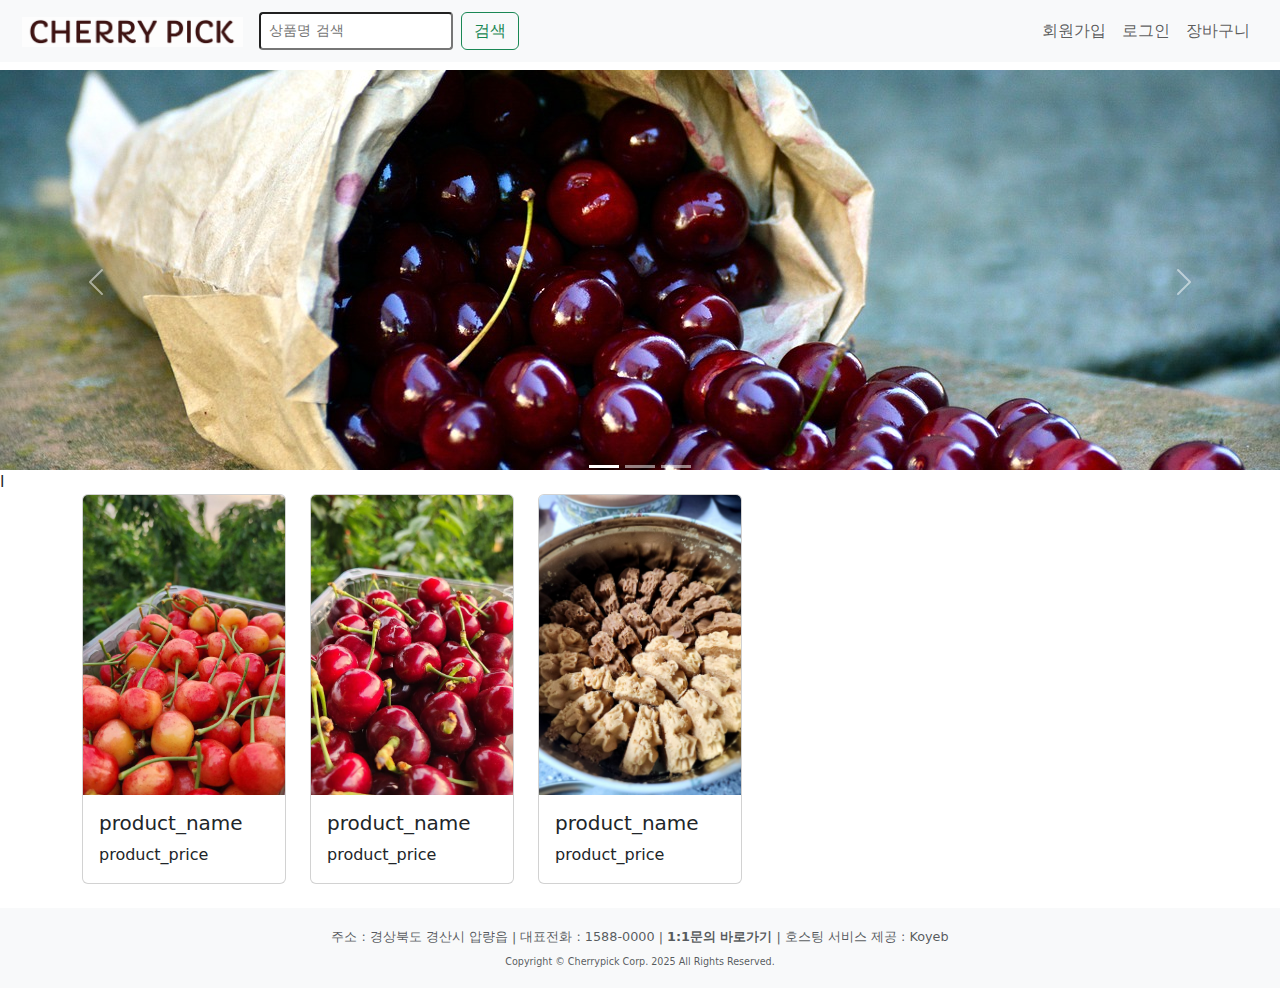
==== src/main/resources/templates/home.html @ aded16c3 "[feat] signUp page" ====
<!DOCTYPE html>
<html lang="ko" xmlns:th="http://www.thymeleaf.org">
<head>
  <meta charset="UTF-8">
  <meta name="viewport" content="width=device-width, initial-scale=1">
  <!-- Latest compiled and minified CSS -->
  <link href="https://cdn.jsdelivr.net/npm/bootstrap@5.3.3/dist/css/bootstrap.min.css" rel="stylesheet">
  <!-- Latest compiled JavaScript -->
  <script src="https://cdn.jsdelivr.net/npm/bootstrap@5.3.3/dist/js/bootstrap.bundle.min.js"></script>
  <title>Title</title>
  <style>
    #mainCarousel .carousel-inner img {
      object-fit: cover;
      height: 400px;
      width: 100%;
    }

    .card img {
      object-fit: cover;
      height: 300px;
      width: 100%;
    }

    .navbar {
      position: fixed;
      top: 0;
      left: 0;
      width: 100%;
      background-color: #f0f0f0;
      /* 배경색 */
      padding: 10px;
      transition: top 0.3s;
      /* 부드러운 전환 효과 */
      z-index: 1000;
      /* 다른 요소 위에 표시 */
    }

    .navbar.hidden {
      top: -70px;
      /* navbar 높이만큼 위로 숨김 */
    }

    body {
      margin: 0;
      /* body의 기본 margin 제거 */
      padding-top: 70px;
      /* navbar 높이만큼 padding 추가 (navbar가 내용을 가리지 않도록) */
    }

    footer .text-muted a {
      /* 푸터 내의 text-muted 클래스 안의 a 태그 */
      color: inherit;
      text-decoration: none;
      font-weight: bold;
    }
  </style>
</head>

<body>
  <!-- Nav Bar -->
  <nav id="mainNavBar" class="navbar navbar-expand-lg navbar-light bg-light">
    <div class="container-fluid">
      <a class="navbar-brand" href="#">
        <img src="../static/cherryPickTextLogo.png" alt="CherryPickLogo" height="30px">
      </a>
      <button class="navbar-toggler" type="button" data-bs-toggle="collapse" data-bs-target="#navbarNav"
        aria-controls="navbarNav" aria-expanded="false" aria-label="Toggle navigation">
        <span class="navbar-toggler-icon"></span>
      </button>
      <div class="collapse navbar-collapse" id="navbarNav">
        <ul class="navbar-nav me-auto">
          <li class="nav-item">
            <form class="d-flex" role="search">
              <input class="form-control-sm me-2" type="search" placeholder="상품명 검색" aria-label="Search">
              <button class="btn btn-outline-success" type="submit">검색</button>
            </form>
          </li>
        </ul>
        <ul class="navbar-nav ms-auto">
          <li class="nav-item">
            <a class="nav-link" href="#">회원가입</a>
          </li>
          <li class="nav-item">
            <a class="nav-link" href="#">로그인</a>
          </li>
          <li class="nav-item">
            <a class="nav-link" href="#">장바구니</a>
          </li>
        </ul>
      </div>
    </div>
  </nav>

  <!-- Carousel -->
  <div id="mainCarousel" class="carousel slide" data-bs-ride="carousel">
    <div class="carousel-indicators">
      <button type="button" data-bs-target="#mainCarousel" data-bs-slide-to="0" class="active"></button>
      <button type="button" data-bs-target="#mainCarousel" data-bs-slide-to="1"></button>
      <button type="button" data-bs-target="#mainCarousel" data-bs-slide-to="2"></button>
    </div>
    <div class="carousel-inner">
      <div class="carousel-item active">
        <img src="../static/cherries_carousel_1.jpg" alt="cherries_carousel_1" class="d-block img-fluid"
          style="width:100%">
      </div>
      <div class="carousel-item">
        <img src="../static/cherries_carousel_2.jpg" alt="cherries_carousel_2" class="d-blockimg-fluid"
          style="width:100%">
      </div>
      <div class="carousel-item">
        <img src="../static/cherries_carousel_3.jpg" alt="cherries_carousel_3" class="d-block img-fluid"
          style="width:100%">
      </div>
    </div>l
    <button class="carousel-control-prev" type="button" data-bs-target="#mainCarousel" data-bs-slide="prev">
      <span class="carousel-control-prev-icon"></span>
    </button>
    <button class="carousel-control-next" type="button" data-bs-target="#mainCarousel" data-bs-slide="next">
      <span class="carousel-control-next-icon"></span>
    </button>
  </div>

  <!-- products -->
  <div class="container">
    <div class="row row-cols-md-3 row-cols-lg-4 row-cols-xl-5 g-4">
      <div class="col">
        <div class="card">
          <img src="../static/product_1.jpg" class="card-img-top" alt="이미지1">
          <div class="card-body">
            <h5 class="card-title">product_name</h5>
            <p class="card-text">product_price</p>
          </div>
        </div>
      </div>
      <div class="col">
        <div class="card">
          <img src="../static/product_2.jpg" class="card-img-top" alt="이미지2">
          <div class="card-body">
            <h5 class="card-title">product_name</h5>
            <p class="card-text">product_price</p>
          </div>
        </div>
      </div>
      <div class="col">
        <div class="card">
          <img src="../static/product_3.jpg" class="card-img-top" alt="이미지N">
          <div class="card-body">
            <h5 class="card-title">product_name</h5>
            <p class="card-text">product_price</p>
          </div>
        </div>
      </div>
    </div>
  </div>

  <!-- footer -->
  <footer class="bg-light text-center py-3 mt-4">
    <div class="container">
      <span class="text-muted" style="font-size: 0.8rem;">주소 : 경상북도 경산시 압량읍 | 대표전화 : 1588-0000 |
        <a href="#">1:1문의 바로가기</a> | 호스팅 서비스 제공 : Koyeb</span>
      <br>
      <span class="text-muted" style="font-size: 0.6rem;">Copyright © Cherrypick Corp. 2025 All Rights Reserved.</span>
    </div>
  </footer>


  <script>
    let prevScrollPos = window.pageYOffset;
    const navbar = document.getElementById("mainNavBar");

    window.onscroll = function () {
      let currentScrollPos = window.pageYOffset;
      if (prevScrollPos > currentScrollPos) {
        navbar.classList.remove("hidden"); // 위로 스크롤 시 나타남
      } else {
        navbar.classList.add("hidden"); // 아래로 스크롤 시 숨김
      }
      prevScrollPos = currentScrollPos;
    }
  </script>

</body>

</html>
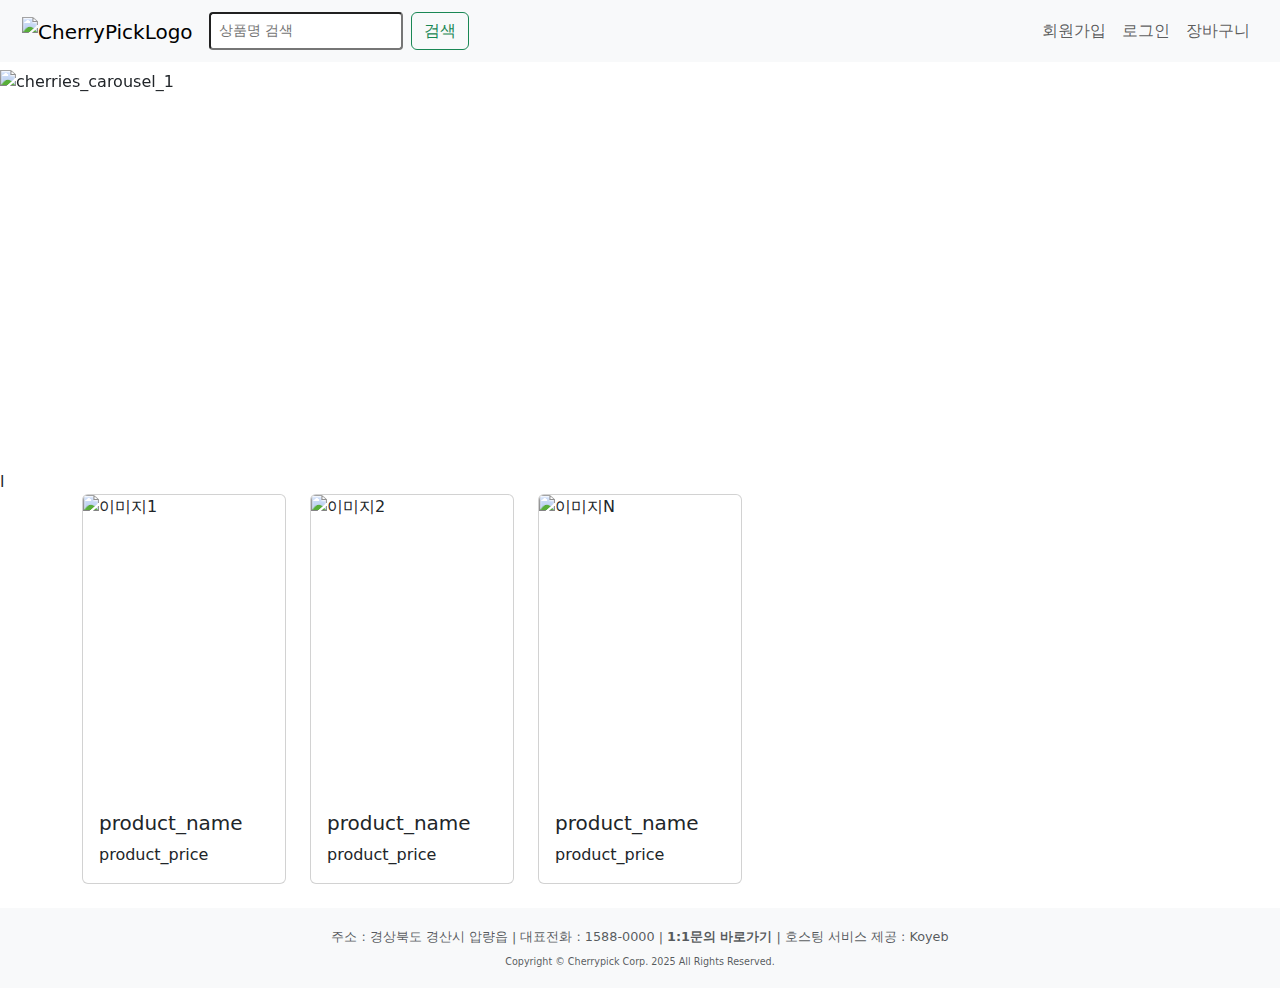
==== commit aaa1afa8: "[feat] signup logic and redirection" ====
--- a/src/main/resources/templates/home.html
+++ b/src/main/resources/templates/home.html
@@ -7,7 +7,7 @@
   <link href="https://cdn.jsdelivr.net/npm/bootstrap@5.3.3/dist/css/bootstrap.min.css" rel="stylesheet">
   <!-- Latest compiled JavaScript -->
   <script src="https://cdn.jsdelivr.net/npm/bootstrap@5.3.3/dist/js/bootstrap.bundle.min.js"></script>
-  <title>Title</title>
+  <title>Cherrypick</title>
   <style>
     #mainCarousel .carousel-inner img {
       object-fit: cover;
@@ -61,7 +61,7 @@
   <nav id="mainNavBar" class="navbar navbar-expand-lg navbar-light bg-light">
     <div class="container-fluid">
       <a class="navbar-brand" href="#">
-        <img src="../static/cherryPickTextLogo.png" alt="CherryPickLogo" height="30px">
+        <img src="/images/cherryPickTextLogo.png" alt="CherryPickLogo" height="30px">
       </a>
       <button class="navbar-toggler" type="button" data-bs-toggle="collapse" data-bs-target="#navbarNav"
         aria-controls="navbarNav" aria-expanded="false" aria-label="Toggle navigation">
@@ -78,7 +78,7 @@
         </ul>
         <ul class="navbar-nav ms-auto">
           <li class="nav-item">
-            <a class="nav-link" href="#">회원가입</a>
+            <a class="nav-link" th:href="@{/members/signup}">회원가입</a>
           </li>
           <li class="nav-item">
             <a class="nav-link" href="#">로그인</a>
@@ -100,16 +100,16 @@
     </div>
     <div class="carousel-inner">
       <div class="carousel-item active">
-        <img src="../static/cherries_carousel_1.jpg" alt="cherries_carousel_1" class="d-block img-fluid"
-          style="width:100%">
+        <img src="/images/cherries_carousel_1.jpg" alt="cherries_carousel_1" class="d-block img-fluid"
+             style="width:100%">
       </div>
       <div class="carousel-item">
-        <img src="../static/cherries_carousel_2.jpg" alt="cherries_carousel_2" class="d-blockimg-fluid"
-          style="width:100%">
+        <img src="/images/cherries_carousel_2.jpg" alt="cherries_carousel_2" class="d-blockimg-fluid"
+             style="width:100%">
       </div>
       <div class="carousel-item">
-        <img src="../static/cherries_carousel_3.jpg" alt="cherries_carousel_3" class="d-block img-fluid"
-          style="width:100%">
+        <img src="/images/cherries_carousel_3.jpg" alt="cherries_carousel_3" class="d-block img-fluid"
+             style="width:100%">
       </div>
     </div>l
     <button class="carousel-control-prev" type="button" data-bs-target="#mainCarousel" data-bs-slide="prev">
@@ -125,7 +125,7 @@
     <div class="row row-cols-md-3 row-cols-lg-4 row-cols-xl-5 g-4">
       <div class="col">
         <div class="card">
-          <img src="../static/product_1.jpg" class="card-img-top" alt="이미지1">
+          <img src="/images/product_1.jpg" class="card-img-top" alt="이미지1">
           <div class="card-body">
             <h5 class="card-title">product_name</h5>
             <p class="card-text">product_price</p>
@@ -134,7 +134,7 @@
       </div>
       <div class="col">
         <div class="card">
-          <img src="../static/product_2.jpg" class="card-img-top" alt="이미지2">
+          <img src="/images/product_2.jpg" class="card-img-top" alt="이미지2">
           <div class="card-body">
             <h5 class="card-title">product_name</h5>
             <p class="card-text">product_price</p>
@@ -143,7 +143,7 @@
       </div>
       <div class="col">
         <div class="card">
-          <img src="../static/product_3.jpg" class="card-img-top" alt="이미지N">
+          <img src="/images/product_3.jpg" class="card-img-top" alt="이미지N">
           <div class="card-body">
             <h5 class="card-title">product_name</h5>
             <p class="card-text">product_price</p>
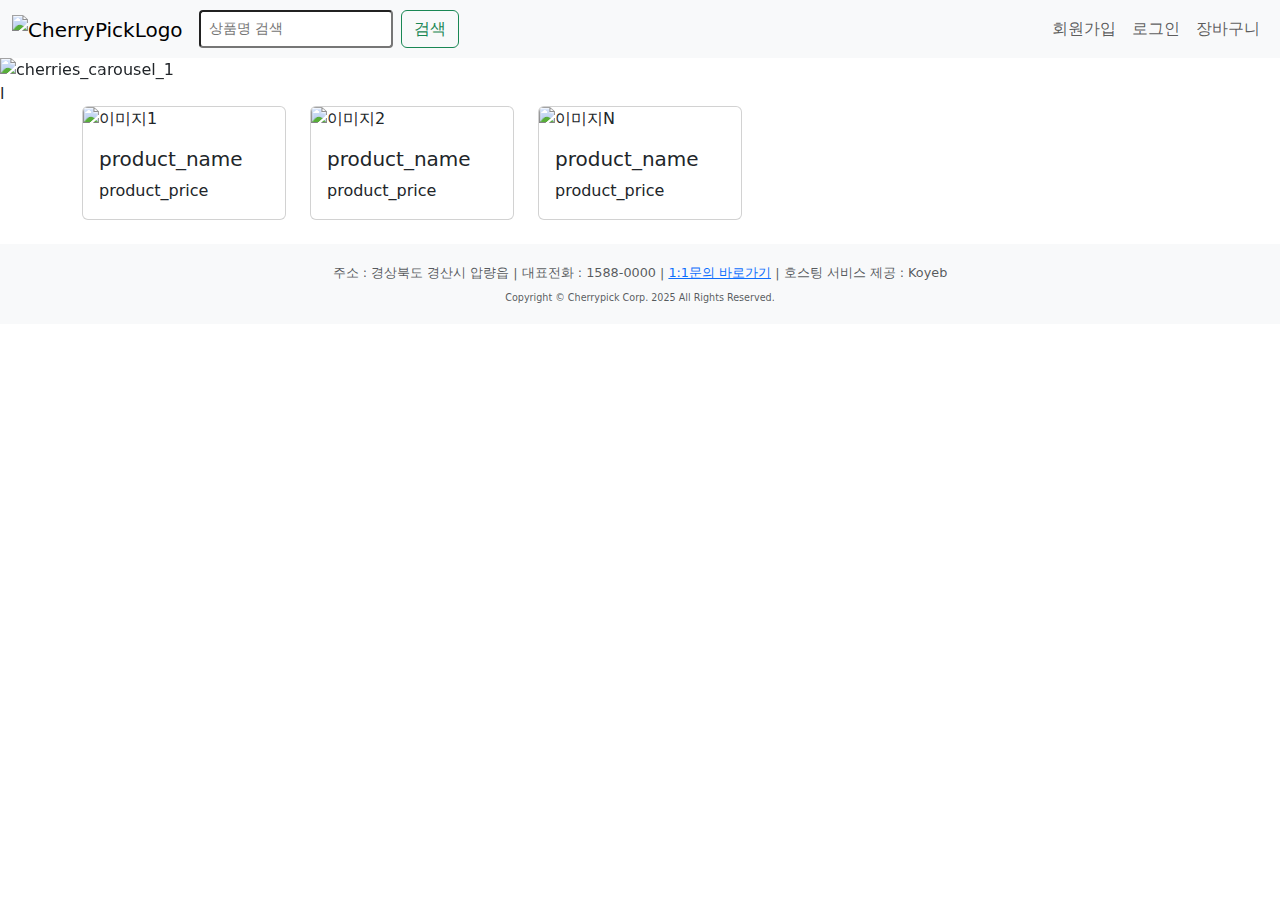
==== commit 8e6eacf7: "[refactor] home html, css, js 분리" ====
--- a/src/main/resources/templates/home.html
+++ b/src/main/resources/templates/home.html
@@ -1,59 +1,12 @@
 <!DOCTYPE html>
 <html lang="ko" xmlns:th="http://www.thymeleaf.org">
+
 <head>
   <meta charset="UTF-8">
   <meta name="viewport" content="width=device-width, initial-scale=1">
-  <!-- Latest compiled and minified CSS -->
-  <link href="https://cdn.jsdelivr.net/npm/bootstrap@5.3.3/dist/css/bootstrap.min.css" rel="stylesheet">
-  <!-- Latest compiled JavaScript -->
-  <script src="https://cdn.jsdelivr.net/npm/bootstrap@5.3.3/dist/js/bootstrap.bundle.min.js"></script>
   <title>Cherrypick</title>
-  <style>
-    #mainCarousel .carousel-inner img {
-      object-fit: cover;
-      height: 400px;
-      width: 100%;
-    }
-
-    .card img {
-      object-fit: cover;
-      height: 300px;
-      width: 100%;
-    }
-
-    .navbar {
-      position: fixed;
-      top: 0;
-      left: 0;
-      width: 100%;
-      background-color: #f0f0f0;
-      /* 배경색 */
-      padding: 10px;
-      transition: top 0.3s;
-      /* 부드러운 전환 효과 */
-      z-index: 1000;
-      /* 다른 요소 위에 표시 */
-    }
-
-    .navbar.hidden {
-      top: -70px;
-      /* navbar 높이만큼 위로 숨김 */
-    }
-
-    body {
-      margin: 0;
-      /* body의 기본 margin 제거 */
-      padding-top: 70px;
-      /* navbar 높이만큼 padding 추가 (navbar가 내용을 가리지 않도록) */
-    }
-
-    footer .text-muted a {
-      /* 푸터 내의 text-muted 클래스 안의 a 태그 */
-      color: inherit;
-      text-decoration: none;
-      font-weight: bold;
-    }
-  </style>
+  <link rel="stylesheet" href="https://cdn.jsdelivr.net/npm/bootstrap@5.3.3/dist/css/bootstrap.min.css">
+  <link rel="stylesheet" th:href="@{/css/home.css}">
 </head>
 
 <body>
@@ -81,7 +34,7 @@
             <a class="nav-link" th:href="@{/members/signup}">회원가입</a>
           </li>
           <li class="nav-item">
-            <a class="nav-link" href="#">로그인</a>
+            <a class="nav-link" th:href="@{login}">로그인</a>
           </li>
           <li class="nav-item">
             <a class="nav-link" href="#">장바구니</a>
@@ -101,15 +54,15 @@
     <div class="carousel-inner">
       <div class="carousel-item active">
         <img src="/images/cherries_carousel_1.jpg" alt="cherries_carousel_1" class="d-block img-fluid"
-             style="width:100%">
+          style="width:100%">
       </div>
       <div class="carousel-item">
         <img src="/images/cherries_carousel_2.jpg" alt="cherries_carousel_2" class="d-blockimg-fluid"
-             style="width:100%">
+          style="width:100%">
       </div>
       <div class="carousel-item">
         <img src="/images/cherries_carousel_3.jpg" alt="cherries_carousel_3" class="d-block img-fluid"
-             style="width:100%">
+          style="width:100%">
       </div>
     </div>l
     <button class="carousel-control-prev" type="button" data-bs-target="#mainCarousel" data-bs-slide="prev">
@@ -164,20 +117,8 @@
   </footer>
 
 
-  <script>
-    let prevScrollPos = window.pageYOffset;
-    const navbar = document.getElementById("mainNavBar");
-
-    window.onscroll = function () {
-      let currentScrollPos = window.pageYOffset;
-      if (prevScrollPos > currentScrollPos) {
-        navbar.classList.remove("hidden"); // 위로 스크롤 시 나타남
-      } else {
-        navbar.classList.add("hidden"); // 아래로 스크롤 시 숨김
-      }
-      prevScrollPos = currentScrollPos;
-    }
-  </script>
+  <script src="https://cdn.jsdelivr.net/npm/bootstrap@5.3.3/dist/js/bootstrap.bundle.min.js"></script>
+  <script th:src="@{/js/home.js}"></script>
 
 </body>
 
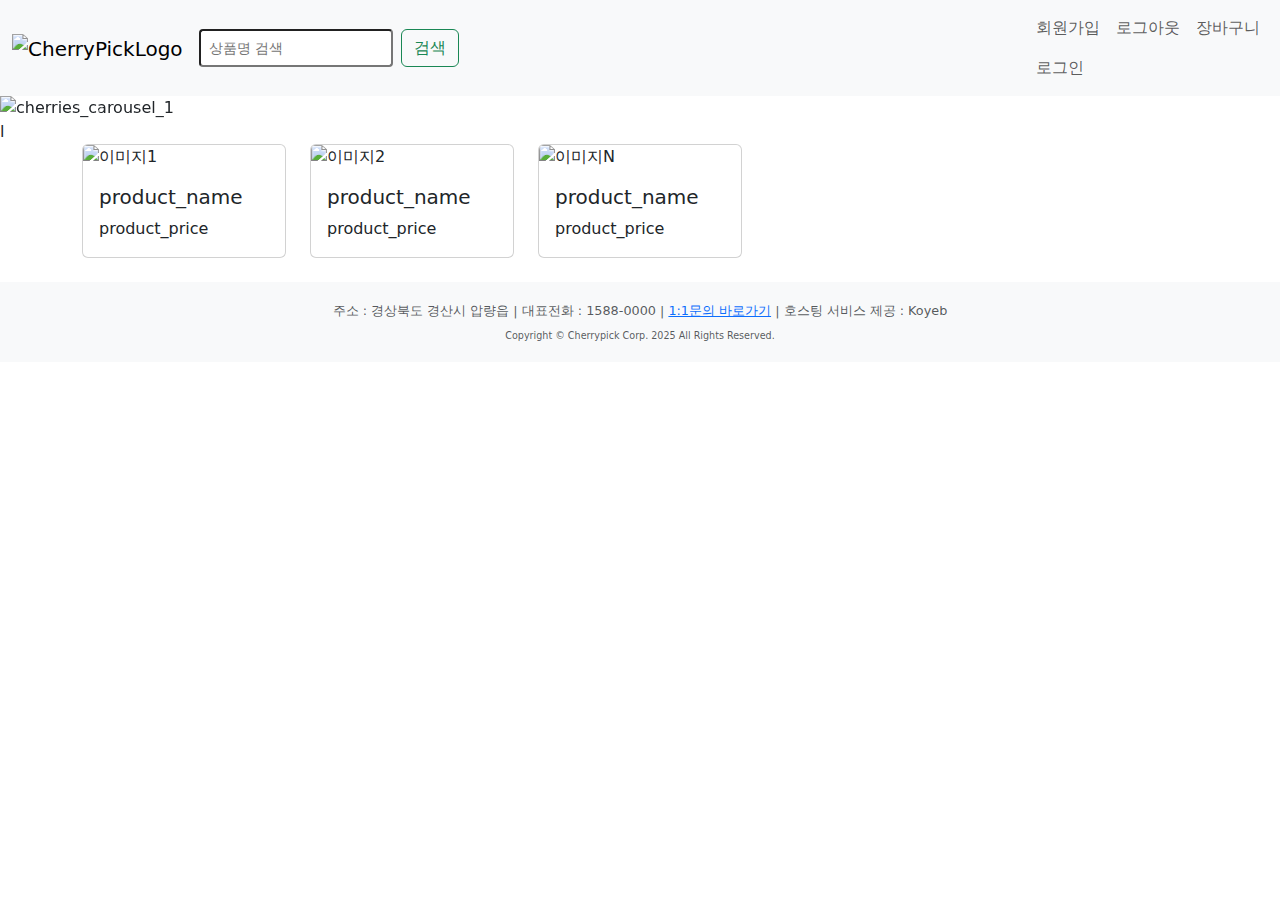
==== commit 6397d858: "[feat] login and logout ui" ====
--- a/src/main/resources/templates/home.html
+++ b/src/main/resources/templates/home.html
@@ -30,12 +30,19 @@
           </li>
         </ul>
         <ul class="navbar-nav ms-auto">
-          <li class="nav-item">
-            <a class="nav-link" th:href="@{/members/signup}">회원가입</a>
-          </li>
-          <li class="nav-item">
-            <a class="nav-link" th:href="@{login}">로그인</a>
-          </li>
+          <div id="beforeLogin">
+            <li class="nav-item">
+              <a class="nav-link" th:href="@{/members/signup}">회원가입</a>
+            </li>
+            <li class="nav-item">
+              <a class="nav-link" th:href="@{login}">로그인</a>
+            </li>
+          </div>
+          <div id="afterLogin">
+            <li class="nav-item">
+              <a class="nav-link" id="logoutLink" href="#">로그아웃</a>
+            </li>
+          </div>
           <li class="nav-item">
             <a class="nav-link" href="#">장바구니</a>
           </li>
@@ -117,8 +124,10 @@
   </footer>
 
 
+  <script type="module" th:src="@{/js/home.js}"></script>
+  <!-- <script th:src="@{/js/home.js}"></script> -->
+  <!-- <script th:src="@{/js/request.js}"></script> -->
   <script src="https://cdn.jsdelivr.net/npm/bootstrap@5.3.3/dist/js/bootstrap.bundle.min.js"></script>
-  <script th:src="@{/js/home.js}"></script>
 
 </body>
 
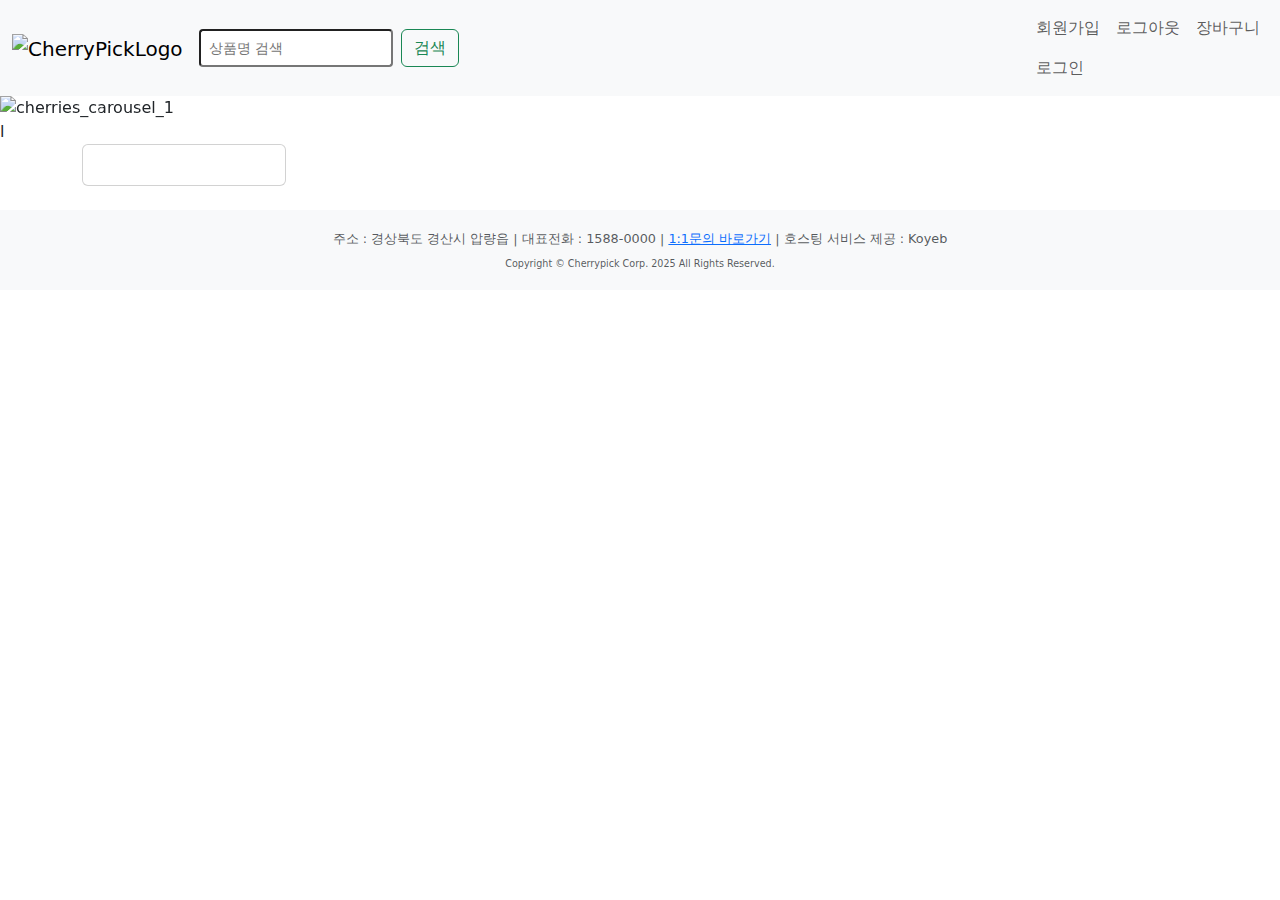
==== commit 0d605b6c: "[feat] Product Entity 수정" ====
--- a/src/main/resources/templates/home.html
+++ b/src/main/resources/templates/home.html
@@ -83,33 +83,17 @@
   <!-- products -->
   <div class="container">
     <div class="row row-cols-md-3 row-cols-lg-4 row-cols-xl-5 g-4">
-      <div class="col">
+
+      <div class="col" th:each="product : ${products}">
         <div class="card">
-          <img src="/images/product_1.jpg" class="card-img-top" alt="이미지1">
+          <img th:src="${product.imagePath}" class="card-img-top" th:alt="${product.name}">
           <div class="card-body">
-            <h5 class="card-title">product_name</h5>
-            <p class="card-text">product_price</p>
+            <h5 class="card-title" th:text="${product.name}"></h5>
+            <p class="card-text" th:text="${product.price}"></p>
           </div>
         </div>
       </div>
-      <div class="col">
-        <div class="card">
-          <img src="/images/product_2.jpg" class="card-img-top" alt="이미지2">
-          <div class="card-body">
-            <h5 class="card-title">product_name</h5>
-            <p class="card-text">product_price</p>
-          </div>
-        </div>
-      </div>
-      <div class="col">
-        <div class="card">
-          <img src="/images/product_3.jpg" class="card-img-top" alt="이미지N">
-          <div class="card-body">
-            <h5 class="card-title">product_name</h5>
-            <p class="card-text">product_price</p>
-          </div>
-        </div>
-      </div>
+      
     </div>
   </div>
 
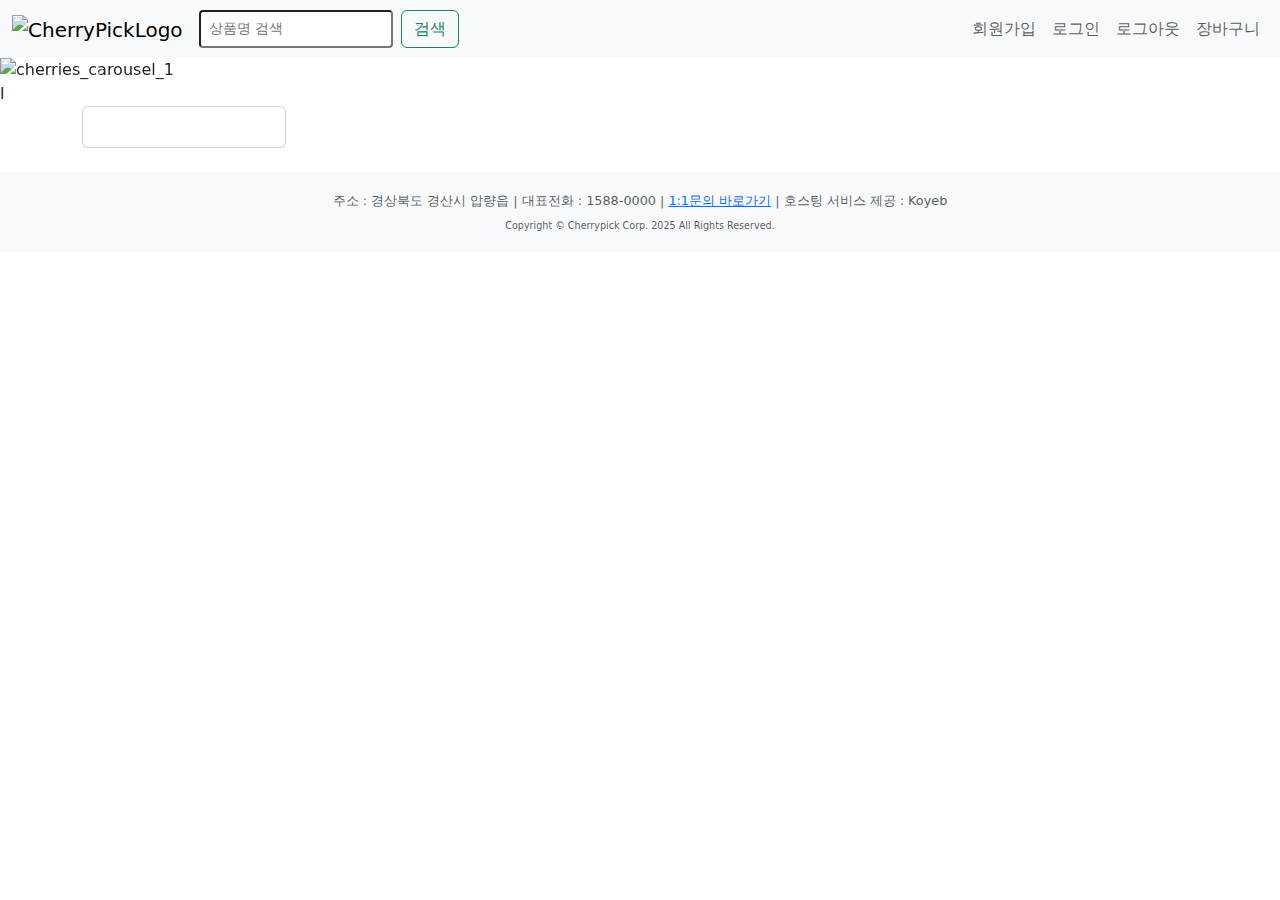
==== commit be3c8b96: "[feat] show product list in homepage" ====
--- a/src/main/resources/templates/home.html
+++ b/src/main/resources/templates/home.html
@@ -30,19 +30,15 @@
           </li>
         </ul>
         <ul class="navbar-nav ms-auto">
-          <div id="beforeLogin">
-            <li class="nav-item">
-              <a class="nav-link" th:href="@{/members/signup}">회원가입</a>
-            </li>
-            <li class="nav-item">
-              <a class="nav-link" th:href="@{login}">로그인</a>
-            </li>
-          </div>
-          <div id="afterLogin">
-            <li class="nav-item">
-              <a class="nav-link" id="logoutLink" href="#">로그아웃</a>
-            </li>
-          </div>
+          <li class="nav-item" id="beforeLogin1">
+            <a class="nav-link" th:href="@{/members/signup}">회원가입</a>
+          </li>
+          <li class="nav-item" id="beforeLogin2">
+            <a class="nav-link" th:href="@{login}">로그인</a>
+          </li>
+          <li class="nav-item" id="afterLogin">
+            <a class="nav-link" id="logoutLink" href="#">로그아웃</a>
+          </li>
           <li class="nav-item">
             <a class="nav-link" href="#">장바구니</a>
           </li>
@@ -89,11 +85,11 @@
           <img th:src="${product.imagePath}" class="card-img-top" th:alt="${product.name}">
           <div class="card-body">
             <h5 class="card-title" th:text="${product.name}"></h5>
-            <p class="card-text" th:text="${product.price}"></p>
+            <p class="card-text" th:text="${#numbers.formatInteger(product.price,3,'COMMA')} + ' 원'"></p>
           </div>
         </div>
       </div>
-      
+
     </div>
   </div>
 
